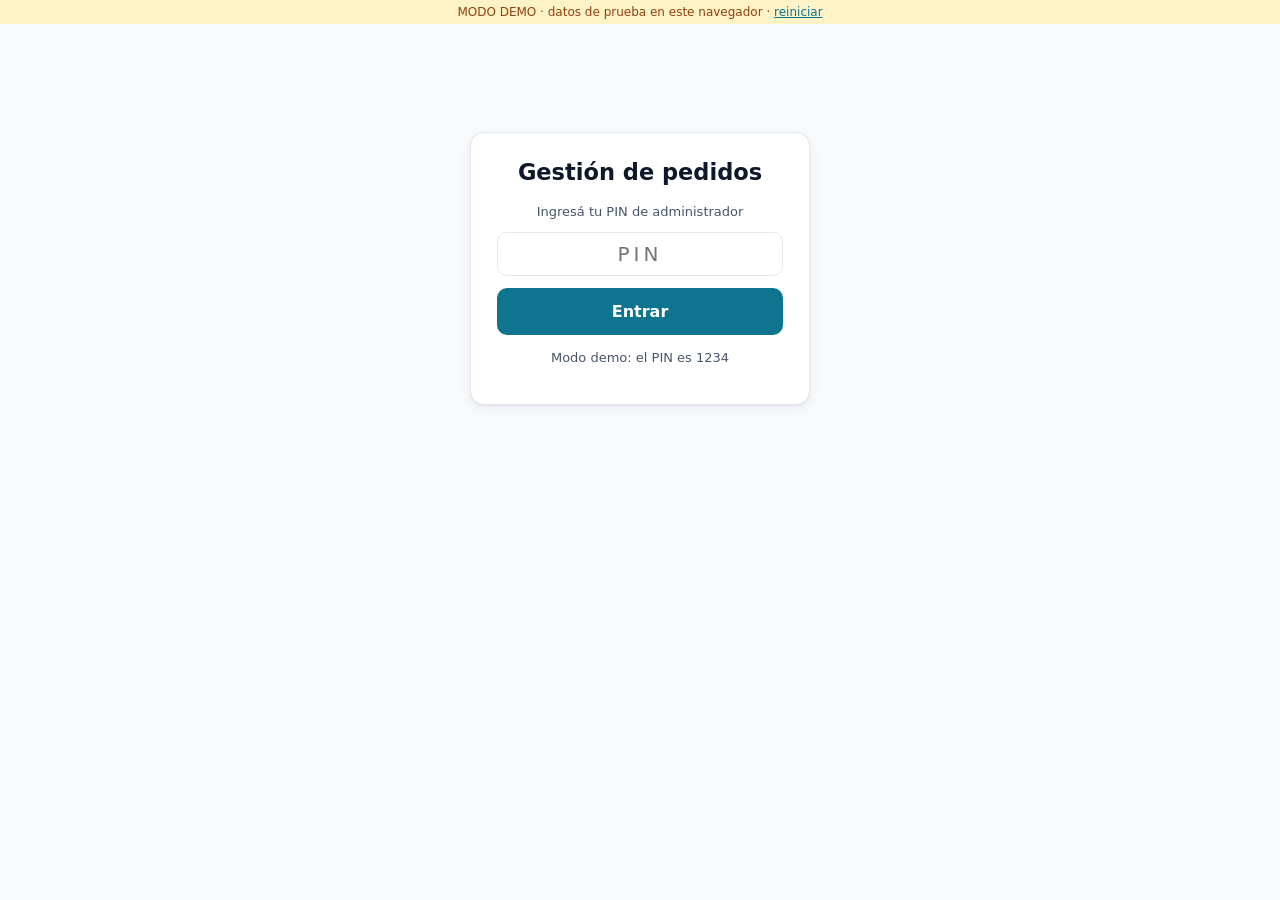
==== admin.html @ 89eaf0ff "App de pedidos para clientes y app de gestión (Sheets + Apps Script) Co-Authored-By: Claude Opus 5.5" ====
<!DOCTYPE html>
<html lang="es">
<head>
<meta charset="utf-8">
<meta name="viewport" content="width=device-width,initial-scale=1">
<meta name="theme-color" content="#155e75">
<title>Gestión · Pedidos limpieza</title>
<link rel="stylesheet" href="estilos.css">
<style>
  body{display:flex;min-height:100vh;flex-direction:column}
  .app{display:flex;flex:1;min-height:0}
  nav{width:220px;background:#0f172a;color:#cbd5e1;padding:16px 10px;flex-shrink:0;display:flex;flex-direction:column;gap:2px}
  nav .marca{color:#fff;font-weight:800;font-size:16px;padding:4px 10px 16px}
  nav button{background:none;border:0;color:inherit;text-align:left;padding:10px 12px;border-radius:9px;cursor:pointer;display:flex;justify-content:space-between;align-items:center;font-weight:500}
  nav button:hover{background:#1e293b}
  nav button.on{background:var(--pri);color:#fff}
  nav .badge{background:var(--acc);color:#111;border-radius:999px;font-size:11px;padding:1px 7px;font-weight:800}
  nav .pie{margin-top:auto;font-size:12px;padding:10px;color:#64748b}
  main{flex:1;padding:22px;overflow:auto;min-width:0}
  main h2{margin:0 0 14px;font-size:22px}
  .barra-sup{display:flex;gap:8px;flex-wrap:wrap;align-items:center;margin-bottom:14px}
  .barra-sup .esp{flex:1}
  .kpis{display:grid;grid-template-columns:repeat(auto-fit,minmax(150px,1fr));gap:10px;margin-bottom:16px}
  .kpi{padding:14px}.kpi b{display:block;font-size:24px}.kpi span{font-size:12px;color:var(--tx2)}
  .tabla{overflow:auto}
  .tabla td input,.tabla td select{padding:6px 8px;border-radius:8px;min-width:70px}
  .mini{width:40px;height:40px;border-radius:8px;object-fit:cover;background:#f1f5f9}
  .pedido{padding:14px;margin-bottom:10px}
  .pedido .cab{display:flex;gap:10px;align-items:center;flex-wrap:wrap}
  .pedido .cab .q{flex:1;min-width:160px}
  .pedido .det{margin-top:10px;display:none}
  .pedido.abierto .det{display:block}
  .filtros{display:flex;gap:6px;flex-wrap:wrap}
  .filtros button{border:1.5px solid var(--borde);background:#fff;border-radius:999px;padding:5px 11px;cursor:pointer;font-size:13px}
  .filtros button.on{background:var(--tx);color:#fff;border-color:var(--tx)}
  .stock-bajo td{background:#fff7ed}.stock-cero td{background:#fef2f2}
  .presu{display:grid;grid-template-columns:1fr 360px;gap:16px;align-items:start}
  .pgrid{display:grid;grid-template-columns:repeat(auto-fill,minmax(130px,1fr));gap:10px}
  .pp{padding:8px;text-align:center;cursor:pointer;user-select:none;position:relative}
  .pp img{width:100%;aspect-ratio:1;border-radius:10px}
  .pp b{display:block;font-size:13px;margin-top:4px}
  .pp .q{position:absolute;top:6px;right:6px;background:var(--pri);color:#fff;border-radius:999px;min-width:26px;height:26px;display:flex;align-items:center;justify-content:center;font-weight:800;font-size:13px}
  .pp.sel{outline:2.5px solid var(--pri)}
  .resumen{padding:16px;position:sticky;top:10px}
  .resumen .l{display:flex;gap:6px;align-items:center;padding:6px 0;border-bottom:1px solid var(--borde);font-size:14px}
  .resumen .l span{flex:1}
  .resumen .l input{width:58px;padding:4px 6px;text-align:center}
  .tot{display:flex;justify-content:space-between;font-weight:800;font-size:20px;margin:10px 0}
  .login{max-width:340px;margin:12vh auto;padding:26px;text-align:center}
  .menu-movil{display:none}
  .grid2{display:grid;grid-template-columns:1fr 1fr;gap:10px}
  @media(max-width:860px){
    nav{position:fixed;inset:0 auto 0 0;z-index:40;transform:translateX(-100%);transition:.2s}
    nav.abierto{transform:none;box-shadow:0 0 0 100vmax rgba(0,0,0,.4)}
    .menu-movil{display:flex;background:#0f172a;color:#fff;padding:10px 14px;align-items:center;gap:10px}
    .menu-movil button{background:none;border:0;color:#fff;font-size:22px}
    main{padding:14px}
    .presu{grid-template-columns:1fr}
  }
  /* impresión de presupuesto */
  #impresion{display:none}
  @media print{
    body>*:not(#impresion){display:none!important}
    #impresion{display:block;padding:10mm;font-size:12pt;color:#000}
    #impresion table th{background:#eee!important;-webkit-print-color-adjust:exact;print-color-adjust:exact}
  }
  #impresion .cabp{display:flex;justify-content:space-between;border-bottom:3px solid var(--pri);padding-bottom:8px;margin-bottom:14px}
  #impresion h1{margin:0;color:var(--pri);font-size:22pt}
</style>
</head>
<body>

<section id="vLogin" class="oculto">
  <div class="login card">
    <h2 style="margin-top:0">Gestión de pedidos</h2>
    <p class="muted">Ingresá tu PIN de administrador</p>
    <div class="campo"><input id="pin" type="password" inputmode="numeric" placeholder="PIN" style="text-align:center;font-size:20px;letter-spacing:4px"></div>
    <button class="btn grande" id="bLogin">Entrar</button>
    <p id="lErr" style="color:var(--mal)"></p>
    <p class="muted" id="pistaDemo"></p>
  </div>
</section>

<div id="vApp" class="oculto" style="display:flex;flex-direction:column;flex:1">
  <div class="menu-movil"><button id="bMenu">☰</button><b id="mTitulo">Gestión</b></div>
  <div class="app">
    <nav id="nav">
      <div class="marca" id="nEmpresa">Gestión</div>
      <button data-sec="pedidos" class="on">📥 Pedidos <span class="badge" id="nNuevos"></span></button>
      <button data-sec="stock">📦 Stock <span class="badge" id="nBajos"></span></button>
      <button data-sec="productos">🏷️ Productos y tarifas</button>
      <button data-sec="ofertas">🔥 Ofertas</button>
      <button data-sec="clientes">👥 Clientes</button>
      <button data-sec="presupuestos">🧾 Presupuestos</button>
      <button data-sec="ajustes">⚙️ Ajustes</button>
      <div class="pie"><a href="#" id="bRefrescar" style="color:#94a3b8">↻ Actualizar datos</a><br><a href="#" id="bSalir" style="color:#94a3b8">Salir</a></div>
    </nav>
    <main id="main"></main>
  </div>
</div>

<div id="vCarga" class="cargando"><div class="spin"></div>Cargando…</div>
<div id="modal"></div>
<div id="impresion"></div>

<script src="config.js"></script>
<script src="comun.js"></script>
<script>
const $ = id => document.getElementById(id);
const S = { pin: sessionStorage.getItem('pl_pin') || '', d: null, sec: 'pedidos', filtro: 'Activos', presu: { lineas: {}, cliente: '', tarifa: 'General', extra: 0, notas: '' } };
const M = () => S.d.config.Moneda || '$';
const din = n => U.dinero(n, M());
function ver(v){ ['vLogin','vApp','vCarga'].forEach(x=>$(x).classList.toggle('oculto',x!==v)); }

async function A(accion, datos){ return api(accion, Object.assign({pin:S.pin}, datos||{})); }

async function cargar(silencioso){
  if(!silencioso) ver('vCarga');
  try{
    S.d = await A('todo');
    sessionStorage.setItem('pl_pin', S.pin);
    $('nEmpresa').textContent = S.d.config.Empresa || 'Gestión';
    ver('vApp'); badges(); pintar();
  }catch(e){
    if(/PIN/.test(e.message)){ sessionStorage.removeItem('pl_pin'); ver('vLogin'); $('lErr').textContent=e.message; }
    else { U.toast(e.message,'error'); if(!S.d) { ver('vLogin'); $('lErr').textContent=e.message; } }
  }
}
function badges(){
  const n = S.d.pedidos.filter(p=>p.Estado==='Nuevo').length;
  const b = S.d.productos.filter(p=>U.si(p.Activo) && Number(p.Stock)<=Number(p['Stock mínimo'])).length;
  $('nNuevos').textContent = n||''; $('nNuevos').classList.toggle('oculto',!n);
  $('nBajos').textContent = b||''; $('nBajos').classList.toggle('oculto',!b);
}
async function hacer(accion, datos, msg){
  try{ const r = await A(accion, datos); if(msg) U.toast(msg); await cargar(true); return r; }
  catch(e){ U.toast(e.message,'error'); throw e; }
}
function prod(id){ return S.d.productos.find(p=>p.ID===id) || {}; }
function cerrarModal(){ $('modal').innerHTML=''; }
function modal(html){ $('modal').innerHTML = `<div class="modal-fondo" id="mf"><div class="modal">${html}</div></div>`; $('mf').onclick=e=>{ if(e.target.id==='mf') cerrarModal(); }; }

function pintar(){
  document.querySelectorAll('nav [data-sec]').forEach(b=>b.classList.toggle('on',b.dataset.sec===S.sec));
  $('mTitulo').textContent = document.querySelector(`nav [data-sec=${S.sec}]`).textContent.replace(/\d+$/,'').trim();
  ({pedidos:vPedidos, stock:vStock, productos:vProductos, ofertas:vOfertas, clientes:vClientes, presupuestos:vPresupuestos, ajustes:vAjustes})[S.sec]();
}

/* ====================== PEDIDOS ====================== */
function vPedidos(){
  const ps = S.d.pedidos; const hoy = new Date().toISOString().slice(0,10);
  const activos = ps.filter(p=>!['Entregado','Cancelado'].includes(p.Estado));
  const mes = new Date().toISOString().slice(0,7);
  const ventasMes = ps.filter(p=>String(p.Fecha).slice(0,7)===mes && p.Estado!=='Cancelado').reduce((s,p)=>s+Number(p.Total),0);
  const filtros = ['Activos', ...S.d.estados, 'Todos'];
  const lista = ps.filter(p => S.filtro==='Todos' || (S.filtro==='Activos' ? !['Entregado','Cancelado'].includes(p.Estado) : p.Estado===S.filtro));
  $('main').innerHTML = `<h2>Pedidos</h2>
  <div class="kpis">
    <div class="kpi card"><b>${ps.filter(p=>p.Estado==='Nuevo').length}</b><span>Nuevos sin confirmar</span></div>
    <div class="kpi card"><b>${activos.length}</b><span>En curso</span></div>
    <div class="kpi card"><b>${ps.filter(p=>String(p.Fecha).slice(0,10)===hoy).length}</b><span>Recibidos hoy</span></div>
    <div class="kpi card"><b>${din(ventasMes)}</b><span>Vendido este mes</span></div>
  </div>
  <div class="barra-sup"><div class="filtros">${filtros.map(f=>`<button class="${f===S.filtro?'on':''}" data-filtro="${f}">${f}</button>`).join('')}</div></div>
  ${lista.length ? lista.map(pedidoHTML).join('') : '<div class="card cargando">No hay pedidos en esta vista.</div>'}`;
}
function pedidoHTML(p){
  const cli = S.d.clientes.find(c=>c.ID===p['Cliente ID'])||{};
  const txt = `Hola ${cli.Contacto||p.Cliente}! Tu pedido ${p.ID} está *${p.Estado}*.\n` + p.Detalle.map(l=>`• ${l.cantidad} × ${l.nombre}`).join('\n') + `\nTotal: ${din(p.Total)}`;
  return `<div class="pedido card" id="p_${p.ID}">
    <div class="cab">
      <div class="q" style="cursor:pointer" data-abrir="${p.ID}"><b>${U.esc(p.ID)}</b> · ${U.esc(p.Cliente)}<div class="muted">${U.fecha(p.Fecha,true)} · ${p.Detalle.length} productos</div></div>
      <b style="font-size:17px">${din(p.Total)}</b>
      <select data-estado="${p.ID}" style="width:auto">${S.d.estados.map(e=>`<option ${e===p.Estado?'selected':''}>${e}</option>`).join('')}</select>
      <span class="chip ${p.Estado}">${p.Estado}</span>
    </div>
    <div class="det">
      <div class="tabla"><table><tr><th>Producto</th><th class="num">Cant.</th><th class="num">Precio</th><th class="num">Subtotal</th><th>Stock</th></tr>
      ${p.Detalle.map(l=>{ const s=Number(prod(l.id).Stock); return `<tr><td>${U.esc(l.nombre)} ${l.oferta?'<span class="chip oferta">oferta</span>':''}</td><td class="num">${l.cantidad}</td><td class="num">${din(l.precio)}</td><td class="num">${din(l.subtotal)}</td><td>${p['Stock descontado']==='SI'?'<span class="muted">descontado</span>':(s<l.cantidad?`<span class="chip sin">hay ${s}</span>`:`<span class="muted">hay ${s}</span>`)}</td></tr>`; }).join('')}
      <tr><td colspan="3"><b>Total</b></td><td class="num"><b>${din(p.Total)}</b></td><td></td></tr></table></div>
      ${p['Notas cliente']?`<p><b>Notas del cliente:</b> ${U.esc(p['Notas cliente'])}</p>`:''}
      <div class="campo" style="margin-top:10px"><label>Notas internas</label><input data-notas="${p.ID}" value="${U.esc(p['Notas internas']||'')}" placeholder="Solo las ves vos"></div>
      <div class="fila" style="justify-content:flex-start;gap:8px">
        ${p.Estado==='Nuevo'?`<button class="btn peq" style="flex:0 0 auto" data-confirmar="${p.ID}">✓ Confirmar (descuenta stock)</button>`:''}
        ${cli['Teléfono']?`<a class="btn wa peq" style="flex:0 0 auto" target="_blank" href="${U.wa(cli['Teléfono'],txt)}">WhatsApp al cliente</a>`:''}
        <button class="btn gris peq" style="flex:0 0 auto" data-imprimir-ped="${p.ID}">Imprimir remito</button>
      </div>
    </div></div>`;
}

/* ====================== STOCK ====================== */
function vStock(){
  const ps = S.d.productos;
  const valor = ps.reduce((s,p)=>s+Number(p.Stock)*Number(p.Precio),0);
  $('main').innerHTML = `<h2>Stock</h2>
  <div class="kpis">
    <div class="kpi card"><b>${ps.filter(p=>Number(p.Stock)<=0).length}</b><span>Sin stock</span></div>
    <div class="kpi card"><b>${ps.filter(p=>Number(p.Stock)>0&&Number(p.Stock)<=Number(p['Stock mínimo'])).length}</b><span>Por debajo del mínimo</span></div>
    <div class="kpi card"><b>${din(valor)}</b><span>Valor del stock (a precio lista)</span></div>
    <div class="kpi card"><b>${S.d.pedidos.filter(p=>p.Estado==='Nuevo').reduce((s,p)=>s+p.Detalle.length,0)}</b><span>Líneas en pedidos sin confirmar</span></div>
  </div>
  <div class="card tabla"><table><tr><th></th><th>Producto</th><th class="num">Stock</th><th class="num">Mínimo</th><th class="num">Reservado*</th><th></th></tr>
  ${ps.map(p=>{ const s=Number(p.Stock), mn=Number(p['Stock mínimo']);
    const res = S.d.pedidos.filter(x=>x.Estado==='Nuevo').reduce((a,x)=>a+x.Detalle.filter(l=>l.id===p.ID).reduce((b,l)=>b+l.cantidad,0),0);
    return `<tr class="${s<=0?'stock-cero':s<=mn?'stock-bajo':''}"><td><img class="mini" src="${U.esc(U.img(p.Imagen))}"></td><td><b>${U.esc(p.Producto)}</b><div class="muted">${U.esc(p.Unidad)}</div></td>
    <td class="num"><b style="font-size:17px">${s}</b></td><td class="num">${mn}</td><td class="num">${res||''}</td>
    <td style="white-space:nowrap"><button class="btn peq" data-mov="${p.ID}" data-tipo="Entrada">+ Entrada</button> <button class="btn gris peq" data-mov="${p.ID}" data-tipo="Salida">− Salida</button> <button class="btn sec peq" data-mov="${p.ID}" data-tipo="Recuento">Recuento</button></td></tr>`; }).join('')}
  </table></div>
  <p class="muted">* Reservado = unidades en pedidos “Nuevo” todavía no confirmados. El stock se descuenta al pasar un pedido a Confirmado y se devuelve si lo cancelás.</p>
  <h3>Últimos movimientos</h3>
  <div class="card tabla"><table><tr><th>Fecha</th><th>Producto</th><th>Tipo</th><th class="num">Cant.</th><th class="num">Queda</th><th>Motivo</th></tr>
  ${S.d.movimientos.slice(0,60).map(m=>`<tr><td>${U.fecha(m.Fecha,true)}</td><td>${U.esc(m.Producto)}</td><td>${U.esc(m.Tipo)}</td><td class="num" style="color:${m.Cantidad<0?'var(--mal)':'var(--ok)'}">${m.Cantidad>0?'+':''}${m.Cantidad}</td><td class="num">${m['Stock resultante']}</td><td class="muted">${U.esc(m.Motivo)}</td></tr>`).join('') || '<tr><td colspan="6" class="muted">Sin movimientos todavía</td></tr>'}
  </table></div>`;
}
function modalMov(id, tipo){
  const p = prod(id);
  modal(`<h3>${tipo} · ${U.esc(p.Producto)}</h3><p class="muted">Stock actual: <b>${p.Stock}</b></p>
  <div class="campo"><label>${tipo==='Recuento'?'Cantidad contada (queda así)':'Cantidad'}</label><input id="mCant" type="number" min="0" inputmode="numeric" autofocus></div>
  <div class="campo"><label>Motivo</label><input id="mMot" placeholder="${tipo==='Entrada'?'Compra a proveedor, remito nº…':tipo==='Salida'?'Rotura, uso interno…':'Inventario'}"></div>
  <div class="fila"><button class="btn gris" onclick="cerrarModal()">Cancelar</button><button class="btn" id="mOk">Guardar</button></div>`);
  $('mCant').focus();
  $('mOk').onclick = async()=>{ let c=Number($('mCant').value); if(isNaN(c)||$('mCant').value==='') return U.toast('Poné una cantidad','error');
    if(tipo==='Salida') c=-Math.abs(c); $('mOk').disabled=true;
    try{ await hacer('ajustarStock',{id, cantidad:c, tipo, motivo:$('mMot').value},'Stock actualizado'); cerrarModal(); }catch(e){ $('mOk').disabled=false; } };
}

/* ====================== PRODUCTOS Y TARIFAS ====================== */
function vProductos(){
  const ts = S.d.tarifas;
  $('main').innerHTML = `<h2>Productos y tarifas</h2>
  <div class="barra-sup"><span class="muted">Tocá un producto para editarlo (nombre, precio, foto…).</span><span class="esp"></span><button class="btn" data-editprod="">+ Nuevo producto</button></div>
  <div class="card tabla"><table><tr><th></th><th>Producto</th><th>Categoría</th><th class="num">Precio lista</th>${ts.map(t=>`<th class="num">${U.esc(t.Tarifa)}<br><span style="text-transform:none">−${t['Descuento %']}%</span></th>`).join('')}<th>Activo</th></tr>
  ${S.d.productos.map(p=>`<tr style="cursor:pointer" data-editprod="${p.ID}"><td><img class="mini" src="${U.esc(U.img(p.Imagen))}"></td><td><b>${U.esc(p.Producto)}</b><div class="muted">${U.esc(p.ID)} · ${U.esc(p.Unidad)}</div></td><td>${U.esc(p['Categoría'])}</td>
  <td class="num"><b>${din(p.Precio)}</b></td>${ts.map(t=>`<td class="num">${din(U.r2(p.Precio*(1-t['Descuento %']/100)))}</td>`).join('')}<td>${U.si(p.Activo)?'✅':'—'}</td></tr>`).join('')}
  </table></div>
  <div class="barra-sup" style="margin-top:22px"><h3 style="margin:0">Tarifas</h3><span class="esp"></span><button class="btn sec peq" data-subir>% Subir/bajar precios</button><button class="btn peq" data-edittarifa="">+ Nueva tarifa</button></div>
  <p class="muted" style="margin-top:-6px">Cada cliente tiene una tarifa. La tarifa aplica un % de descuento sobre el precio de lista.</p>
  <div class="card tabla"><table><tr><th>Tarifa</th><th class="num">Descuento</th><th>Notas</th><th class="num">Clientes</th><th></th></tr>
  ${ts.map(t=>`<tr><td><b>${U.esc(t.Tarifa)}</b></td><td class="num">${t['Descuento %']}%</td><td class="muted">${U.esc(t.Notas||'')}</td><td class="num">${S.d.clientes.filter(c=>c.Tarifa===t.Tarifa).length}</td><td style="text-align:right"><button class="btn gris peq" data-edittarifa="${U.esc(t.Tarifa)}">Editar</button></td></tr>`).join('')}
  </table></div>`;
}
function modalProd(id){
  const p = id ? prod(id) : { Activo:'SI', Stock:0, 'Stock mínimo':0, Imagen:'' };
  const cats = [...new Set(S.d.productos.map(x=>x['Categoría']).filter(Boolean))];
  modal(`<h3>${id?'Editar':'Nuevo'} producto</h3>
  <div class="fila" style="align-items:flex-start"><img id="fImgPrev" src="${U.esc(U.img(p.Imagen))}" style="flex:0 0 90px;width:90px;height:90px;border-radius:12px">
  <div><div class="campo"><label>Nombre</label><input id="fNom" value="${U.esc(p.Producto||'')}"></div>
  <div class="campo"><label>Unidad / presentación</label><input id="fUni" value="${U.esc(p.Unidad||'')}" placeholder="Bidón 5 L, Unidad, Pack x10…"></div></div></div>
  <div class="campo"><label>Descripción</label><input id="fDesc" value="${U.esc(p['Descripción']||'')}"></div>
  <div class="grid2"><div class="campo"><label>Categoría</label><input id="fCat" list="lcats" value="${U.esc(p['Categoría']||'')}"><datalist id="lcats">${cats.map(c=>`<option>${U.esc(c)}</option>`).join('')}</datalist></div>
  <div class="campo"><label>Precio de lista</label><input id="fPre" type="number" step="0.01" value="${p.Precio??''}"></div>
  ${id?'':`<div class="campo"><label>Stock inicial</label><input id="fSto" type="number" value="0"></div>`}
  <div class="campo"><label>Stock mínimo (alerta)</label><input id="fMin" type="number" value="${p['Stock mínimo']??0}"></div></div>
  <div class="campo"><label>Imagen (ruta img/… o enlace a una foto)</label><input id="fImg" value="${U.esc(p.Imagen||'')}" placeholder="https://…/foto.jpg"></div>
  <div class="campo"><label><input type="checkbox" id="fAct" style="width:auto" ${U.si(p.Activo)?'checked':''}> Visible para los clientes</label></div>
  <div class="fila"><button class="btn gris" onclick="cerrarModal()">Cancelar</button><button class="btn" id="fOk">Guardar</button></div>`);
  $('fImg').oninput = e => $('fImgPrev').src = U.img(e.target.value);
  $('fOk').onclick = async()=>{
    if(!$('fNom').value.trim()) return U.toast('Falta el nombre','error');
    const item = { Producto:$('fNom').value.trim(), Unidad:$('fUni').value, 'Descripción':$('fDesc').value, 'Categoría':$('fCat').value, Precio:Number($('fPre').value)||0,
      'Stock mínimo':Number($('fMin').value)||0, Imagen:$('fImg').value.trim(), Activo:$('fAct').checked?'SI':'NO' };
    if(id) item.ID=id; else item.Stock=Number($('fSto').value)||0;
    $('fOk').disabled=true; try{ await hacer('guardarProducto',{item},'Producto guardado'); cerrarModal(); }catch(e){ $('fOk').disabled=false; }
  };
}
function modalTarifa(nombre){
  const t = nombre ? S.d.tarifas.find(x=>x.Tarifa===nombre) : {};
  modal(`<h3>${nombre?'Editar':'Nueva'} tarifa</h3>
  <div class="campo"><label>Nombre</label><input id="tNom" value="${U.esc(t.Tarifa||'')}" ${nombre?'disabled':''}></div>
  <div class="campo"><label>Descuento sobre precio de lista (%)</label><input id="tDes" type="number" step="0.5" value="${t['Descuento %']??0}"></div>
  <div class="campo"><label>Notas</label><input id="tNot" value="${U.esc(t.Notas||'')}"></div>
  <div class="fila">${nombre?'<button class="btn rojo" id="tDel">Borrar</button>':''}<button class="btn gris" onclick="cerrarModal()">Cancelar</button><button class="btn" id="tOk">Guardar</button></div>`);
  $('tOk').onclick = async()=>{ const n=$('tNom').value.trim(); if(!n) return U.toast('Falta el nombre','error');
    await hacer('guardarTarifa',{item:{Tarifa:n,'Descuento %':Number($('tDes').value)||0,Notas:$('tNot').value}},'Tarifa guardada'); cerrarModal(); };
  if(nombre) $('tDel').onclick = async()=>{ if(S.d.clientes.some(c=>c.Tarifa===nombre)) return U.toast('Hay clientes con esta tarifa; cambialos primero','error');
    if(confirm('¿Borrar la tarifa '+nombre+'?')){ await hacer('borrarTarifa',{id:nombre},'Tarifa borrada'); cerrarModal(); } };
}
function modalSubir(){
  modal(`<h3>Actualizar precios de lista</h3><p class="muted">Aplica un % a todos los productos (o a una categoría). Usá negativo para bajar.</p>
  <div class="grid2"><div class="campo"><label>Porcentaje</label><input id="sPct" type="number" step="0.5" placeholder="Ej: 8"></div>
  <div class="campo"><label>Categoría</label><select id="sCat"><option value="">Todas</option>${[...new Set(S.d.productos.map(p=>p['Categoría']))].map(c=>`<option>${U.esc(c)}</option>`).join('')}</select></div></div>
  <div class="campo"><label>Redondear a</label><select id="sRed"><option value="1">1</option><option value="10" selected>10</option><option value="50">50</option><option value="100">100</option><option value="0.01">sin redondeo</option></select></div>
  <div class="fila"><button class="btn gris" onclick="cerrarModal()">Cancelar</button><button class="btn" id="sOk">Aplicar</button></div>`);
  $('sOk').onclick = async()=>{ const pct=Number($('sPct').value); if(!pct) return U.toast('Poné un porcentaje','error');
    const cat=$('sCat').value, red=Number($('sRed').value); const lista=S.d.productos.filter(p=>!cat||p['Categoría']===cat);
    if(!confirm(`¿Cambiar ${pct>0?'+':''}${pct}% el precio de ${lista.length} productos?`)) return;
    $('sOk').disabled=true; $('sOk').textContent='Actualizando…';
    try{ for(const p of lista){ await A('guardarProducto',{item:{ID:p.ID, Precio:Math.round(p.Precio*(1+pct/100)/red)*red}}); }
      U.toast('Precios actualizados'); cerrarModal(); await cargar(true); }catch(e){ U.toast(e.message,'error'); }
  };
}

/* ====================== OFERTAS ====================== */
function vOfertas(){
  const hoy = new Date().toISOString().slice(0,10);
  const estado = o => !U.si(o.Activa) ? ['Pausada','Cancelado'] : (o.Hasta && String(o.Hasta).slice(0,10)<hoy) ? ['Vencida','Cancelado'] : (o.Desde && String(o.Desde).slice(0,10)>hoy) ? ['Programada','Preparado'] : ['Vigente','Entregado'];
  $('main').innerHTML = `<h2>Ofertas</h2>
  <div class="barra-sup"><span class="muted">Las ofertas vigentes se ven destacadas en la app de clientes. Si un cliente tiene una tarifa mejor, se le aplica el mejor precio.</span><span class="esp"></span><button class="btn" data-editof="">+ Nueva oferta</button></div>
  <div class="card tabla"><table><tr><th></th><th>Oferta</th><th>Producto</th><th>Descuento</th><th class="num">Desde cant.</th><th>Vigencia</th><th>Estado</th><th></th></tr>
  ${S.d.ofertas.map(o=>{ const p=prod(o['Producto ID']); const e=estado(o); return `<tr><td><img class="mini" src="${U.esc(U.img(p.Imagen))}"></td><td><b>${U.esc(o['Título'])}</b></td><td>${U.esc(p.Producto||o['Producto ID'])}</td>
  <td>${String(o.Tipo).toUpperCase().startsWith('PRECIO')?'Precio '+din(o.Valor):o.Valor+'%'}</td><td class="num">${o['Cantidad mínima']||1}</td>
  <td class="muted">${o.Desde?U.fecha(o.Desde):'—'} → ${o.Hasta?U.fecha(o.Hasta):'sin fin'}</td><td><span class="chip ${e[1]}">${e[0]}</span></td>
  <td style="white-space:nowrap;text-align:right"><button class="btn gris peq" data-editof="${o.ID}">Editar</button></td></tr>`; }).join('') || '<tr><td colspan="8" class="muted">No hay ofertas cargadas</td></tr>'}
  </table></div>`;
}
function modalOferta(id){
  const hoy = new Date().toISOString().slice(0,10);
  const o = id ? S.d.ofertas.find(x=>x.ID===id) : { Tipo:'PORCENTAJE', 'Cantidad mínima':1, Desde:hoy, Activa:'SI' };
  modal(`<h3>${id?'Editar':'Nueva'} oferta</h3>
  <div class="campo"><label>Producto</label><select id="oPro">${S.d.productos.map(p=>`<option value="${p.ID}" ${p.ID===o['Producto ID']?'selected':''}>${U.esc(p.Producto)} (${din(p.Precio)})</option>`).join('')}</select></div>
  <div class="campo"><label>Título que ve el cliente</label><input id="oTit" value="${U.esc(o['Título']||'')}" placeholder="Ej: Detergente 20% off por cantidad"></div>
  <div class="grid2"><div class="campo"><label>Tipo</label><select id="oTip"><option value="PORCENTAJE" ${!String(o.Tipo).toUpperCase().startsWith('PRECIO')?'selected':''}>% de descuento</option><option value="PRECIO" ${String(o.Tipo).toUpperCase().startsWith('PRECIO')?'selected':''}>Precio fijo</option></select></div>
  <div class="campo"><label>Valor</label><input id="oVal" type="number" step="0.01" value="${o.Valor??''}"></div>
  <div class="campo"><label>A partir de (unidades)</label><input id="oMin" type="number" min="1" value="${o['Cantidad mínima']||1}"></div><div></div>
  <div class="campo"><label>Desde</label><input id="oDes" type="date" value="${String(o.Desde||'').slice(0,10)}"></div>
  <div class="campo"><label>Hasta</label><input id="oHas" type="date" value="${String(o.Hasta||'').slice(0,10)}"></div></div>
  <div class="campo"><label><input type="checkbox" id="oAct" style="width:auto" ${U.si(o.Activa)?'checked':''}> Activa</label></div>
  <div class="fila">${id?'<button class="btn rojo" id="oDel">Borrar</button>':''}<button class="btn gris" onclick="cerrarModal()">Cancelar</button><button class="btn" id="oOk">Guardar</button></div>`);
  $('oOk').onclick = async()=>{ if(!$('oVal').value) return U.toast('Falta el valor','error');
    const p = prod($('oPro').value);
    const item = { 'Producto ID':$('oPro').value, 'Título':$('oTit').value || (p.Producto+' en oferta'), Tipo:$('oTip').value, Valor:Number($('oVal').value),
      'Cantidad mínima':Number($('oMin').value)||1, Desde:$('oDes').value, Hasta:$('oHas').value, Activa:$('oAct').checked?'SI':'NO' };
    if(id) item.ID=id; await hacer('guardarOferta',{item},'Oferta guardada'); cerrarModal(); };
  if(id) $('oDel').onclick = async()=>{ if(confirm('¿Borrar esta oferta?')){ await hacer('borrarOferta',{id},'Oferta borrada'); cerrarModal(); } };
}

/* ====================== CLIENTES ====================== */
function urlCliente(c){ return location.href.replace(/admin\.html.*$/,'').replace(/[?#].*$/,'') + 'index.html?c=' + encodeURIComponent(c['Código acceso']); }
function vClientes(){
  $('main').innerHTML = `<h2>Clientes</h2>
  <div class="barra-sup"><span class="muted">Cada cliente entra a la app con su enlace personal (lleva su código). Mandáselo por WhatsApp.</span><span class="esp"></span><button class="btn" data-editcli="">+ Nuevo cliente</button></div>
  <div class="card tabla"><table><tr><th>Cliente</th><th>Teléfono</th><th>Tarifa</th><th>Código</th><th class="num">Pedidos</th><th class="num">Comprado</th><th></th></tr>
  ${S.d.clientes.map(c=>{ const ps=S.d.pedidos.filter(p=>p['Cliente ID']===c.ID&&p.Estado!=='Cancelado');
    const txt=`Hola ${c.Contacto||c.Nombre}! Desde ahora podés hacer tus pedidos acá: ${urlCliente(c)}`;
    return `<tr style="${U.si(c.Activo)?'':'opacity:.5'}"><td><b>${U.esc(c.Nombre)}</b><div class="muted">${U.esc(c.Contacto||'')} ${c['Dirección']?'· '+U.esc(c['Dirección']):''}</div></td><td>${U.esc(c['Teléfono']||'')}</td>
    <td><span class="chip">${U.esc(c.Tarifa)}</span></td><td><code>${U.esc(c['Código acceso'])}</code></td><td class="num">${ps.length}</td><td class="num">${din(ps.reduce((s,p)=>s+Number(p.Total),0))}</td>
    <td style="white-space:nowrap;text-align:right"><button class="btn sec peq" data-copiar="${U.esc(urlCliente(c))}">Copiar enlace</button>
    ${c['Teléfono']?`<a class="btn wa peq" target="_blank" href="${U.wa(c['Teléfono'],txt)}">Enviar</a>`:''}
    <button class="btn gris peq" data-editcli="${c.ID}">Editar</button></td></tr>`; }).join('')}
  </table></div>`;
}
function modalCliente(id){
  const c = id ? S.d.clientes.find(x=>x.ID===id) : { Tarifa:'General', Activo:'SI' };
  modal(`<h3>${id?'Editar':'Nuevo'} cliente</h3>
  <div class="campo"><label>Nombre / comercio</label><input id="cNom" value="${U.esc(c.Nombre||'')}"></div>
  <div class="grid2"><div class="campo"><label>Persona de contacto</label><input id="cCon" value="${U.esc(c.Contacto||'')}"></div>
  <div class="campo"><label>Teléfono (WhatsApp, con código país)</label><input id="cTel" value="${U.esc(c['Teléfono']||'')}" placeholder="549381…"></div>
  <div class="campo"><label>Email</label><input id="cEm" value="${U.esc(c.Email||'')}"></div>
  <div class="campo"><label>Tarifa</label><select id="cTar">${S.d.tarifas.map(t=>`<option ${t.Tarifa===c.Tarifa?'selected':''}>${U.esc(t.Tarifa)}</option>`).join('')}</select></div></div>
  <div class="campo"><label>Dirección de entrega</label><input id="cDir" value="${U.esc(c['Dirección']||'')}"></div>
  <div class="campo"><label>Código de acceso (vacío = se genera solo)</label><input id="cCod" value="${U.esc(c['Código acceso']||'')}" style="text-transform:uppercase"></div>
  <div class="campo"><label><input type="checkbox" id="cAct" style="width:auto" ${U.si(c.Activo)?'checked':''}> Puede hacer pedidos</label></div>
  <div class="fila"><button class="btn gris" onclick="cerrarModal()">Cancelar</button><button class="btn" id="cOk">Guardar</button></div>`);
  $('cOk').onclick = async()=>{ if(!$('cNom').value.trim()) return U.toast('Falta el nombre','error');
    const item={Nombre:$('cNom').value.trim(),Contacto:$('cCon').value,'Teléfono':$('cTel').value.replace(/\s/g,''),Email:$('cEm').value,Tarifa:$('cTar').value,'Dirección':$('cDir').value,'Código acceso':$('cCod').value.trim().toUpperCase(),Activo:$('cAct').checked?'SI':'NO'};
    if(id) item.ID=id; $('cOk').disabled=true; try{ await hacer('guardarCliente',{item},'Cliente guardado'); cerrarModal(); }catch(e){ $('cOk').disabled=false; } };
}

/* ====================== PRESUPUESTOS ====================== */
function precioPresu(p, cant){
  const t = S.d.tarifas.find(x=>x.Tarifa===S.presu.tarifa); const d = t?Number(t['Descuento %']):0;
  const hoy = new Date().toISOString().slice(0,10); let mejor=U.r2(p.Precio*(1-d/100)), of=null;
  S.d.ofertas.filter(o=>o['Producto ID']===p.ID && U.si(o.Activa) && (!o.Desde||String(o.Desde).slice(0,10)<=hoy) && (!o.Hasta||String(o.Hasta).slice(0,10)>=hoy)).forEach(o=>{
    if(cant < (Number(o['Cantidad mínima'])||1)) return;
    const v = String(o.Tipo).toUpperCase().startsWith('PRECIO') ? Number(o.Valor) : U.r2(p.Precio*(1-o.Valor/100)); if(v<mejor){mejor=v;of=o['Título'];} });
  return {precio:mejor, oferta:of};
}
function vPresupuestos(){
  const P=S.presu;
  $('main').innerHTML = `<h2>Presupuesto rápido</h2>
  <div class="presu">
    <div>
      <p class="muted" style="margin-top:0">Tocá un producto para sumar 1 (clic derecho o mantener para restar).</p>
      <div class="pgrid">${S.d.productos.filter(p=>U.si(p.Activo)).map(p=>{ const q=P.lineas[p.ID]||0;
        return `<div class="pp card ${q?'sel':''}" data-pp="${p.ID}">${q?`<span class="q">${q}</span>`:''}<img src="${U.esc(U.img(p.Imagen))}"><b>${U.esc(p.Producto)}</b><span class="muted">${din(precioPresu(p,Math.max(q,1)).precio)}</span></div>`; }).join('')}</div>
    </div>
    <div class="resumen card">
      <div class="campo"><label>Cliente</label><input id="prCli" list="lcli" value="${U.esc(P.cliente)}" placeholder="Elegí o escribí un nombre"><datalist id="lcli">${S.d.clientes.map(c=>`<option>${U.esc(c.Nombre)}</option>`).join('')}</datalist></div>
      <div class="grid2"><div class="campo"><label>Tarifa</label><select id="prTar">${S.d.tarifas.map(t=>`<option ${t.Tarifa===P.tarifa?'selected':''}>${U.esc(t.Tarifa)}</option>`).join('')}</select></div>
      <div class="campo"><label>Desc. extra %</label><input id="prExt" type="number" step="0.5" value="${P.extra||''}"></div></div>
      <div id="prLineas"></div>
      <div class="campo" style="margin-top:10px"><label>Notas</label><input id="prNot" value="${U.esc(P.notas)}" placeholder="Forma de pago, plazo de entrega…"></div>
      <div class="fila" style="flex-wrap:wrap"><button class="btn gris" id="prLimpiar">Limpiar</button><button class="btn" id="prGuardar">Guardar e imprimir</button></div>
    </div>
  </div>
  <h3 style="margin-top:26px">Presupuestos guardados</h3>
  <div class="card tabla"><table><tr><th>Nº</th><th>Fecha</th><th>Cliente</th><th class="num">Total</th><th>Válido hasta</th><th>Estado</th><th></th></tr>
  ${S.d.presupuestos.map(p=>`<tr><td><b>${U.esc(p.ID)}</b></td><td>${U.fecha(p.Fecha)}</td><td>${U.esc(p.Cliente)}</td><td class="num">${din(p.Total)}</td><td>${U.fecha(p['Válido hasta'])}</td><td><span class="chip ${p.Estado==='Aceptado'?'Entregado':'Enviado'}">${U.esc(p.Estado)}</span></td>
  <td style="white-space:nowrap;text-align:right"><button class="btn gris peq" data-reimp="${p.ID}">Imprimir</button> ${p.Estado!=='Aceptado'?`<button class="btn sec peq" data-apedido="${p.ID}">Pasar a pedido</button>`:''}</td></tr>`).join('') || '<tr><td colspan="7" class="muted">Todavía no hay presupuestos</td></tr>'}
  </table></div>`;
  pintarResumen();
  $('prCli').oninput = e => { P.cliente=e.target.value; const c=S.d.clientes.find(x=>x.Nombre===P.cliente); if(c){ P.tarifa=c.Tarifa; $('prTar').value=c.Tarifa; vPresupuestosRefrescar(); } };
  $('prTar').onchange = e => { P.tarifa=e.target.value; vPresupuestosRefrescar(); };
  $('prExt').oninput = e => { P.extra=Number(e.target.value)||0; pintarResumen(); };
  $('prNot').oninput = e => P.notas=e.target.value;
  $('prLimpiar').onclick = () => { S.presu={lineas:{},cliente:'',tarifa:'General',extra:0,notas:''}; vPresupuestos(); };
  $('prGuardar').onclick = guardarPresu;
}
function vPresupuestosRefrescar(){ const f=document.activeElement&&document.activeElement.id; vPresupuestos(); if(f&&$(f)){ $(f).focus(); } }
function calcPresu(){
  let sub=0; const ls=[];
  S.d.productos.forEach(p=>{ const q=S.presu.lineas[p.ID]; if(q>0){ const u=precioPresu(p,q); const s=U.r2(u.precio*q); sub+=s; ls.push({p,q,u,s}); } });
  sub=U.r2(sub); const tot=U.r2(sub*(1-(S.presu.extra||0)/100)); return {ls,sub,tot};
}
function pintarResumen(){
  const {ls,sub,tot}=calcPresu();
  $('prLineas').innerHTML = ls.length ? ls.map(({p,q,u,s})=>`<div class="l"><span>${U.esc(p.Producto)}${u.oferta?' 🔥':''}<br><small class="muted">${din(u.precio)} c/u</small></span><input type="number" min="0" data-prq="${p.ID}" value="${q}"><b style="min-width:80px;text-align:right">${din(s)}</b></div>`).join('')
    + (S.presu.extra?`<div class="l"><span>Subtotal</span><b>${din(sub)}</b></div><div class="l"><span>Descuento extra ${S.presu.extra}%</span><b>−${din(U.r2(sub-tot))}</b></div>`:'')
    + `<div class="tot"><span>Total</span><span>${din(tot)}</span></div>` : '<p class="muted">Todavía no agregaste productos.</p>';
}
async function guardarPresu(){
  const P=S.presu; const lineas=Object.entries(P.lineas).filter(([,q])=>q>0).map(([id,cantidad])=>({id,cantidad}));
  if(!lineas.length) return U.toast('Agregá productos','error');
  if(!P.cliente.trim()) return U.toast('Poné el nombre del cliente','error');
  $('prGuardar').disabled=true;
  try{
    const r = await A('guardarPresupuesto',{cliente:P.cliente.trim(), tarifa:P.tarifa, descuentoExtra:P.extra, notas:P.notas, lineas});
    imprimirDoc('PRESUPUESTO', r.id, r.fecha, P.cliente, r.lineas, r.subtotal, P.extra, r.total, r.valido, P.notas);
    S.presu={lineas:{},cliente:'',tarifa:'General',extra:0,notas:''}; await cargar(true);
  }catch(e){ U.toast(e.message,'error'); $('prGuardar').disabled=false; }
}
function imprimirDoc(tipo, id, fecha, cliente, lineas, sub, extra, total, valido, notas){
  const cfg=S.d.config; const cli=S.d.clientes.find(c=>c.Nombre===cliente)||{};
  $('impresion').innerHTML = `<div class="cabp"><div><h1>${U.esc(cfg.Empresa||'')}</h1>${cfg.WhatsApp?`<div>Tel/WhatsApp: ${U.esc(cfg.WhatsApp)}</div>`:''}</div>
    <div style="text-align:right"><b style="font-size:16pt">${tipo}</b><div>Nº ${U.esc(id)}</div><div>Fecha: ${U.fecha(fecha)}</div>${valido?`<div>Válido hasta: ${U.fecha(valido)}</div>`:''}</div></div>
    <p><b>Cliente:</b> ${U.esc(cliente)}${cli['Dirección']?'<br><b>Dirección:</b> '+U.esc(cli['Dirección']):''}</p>
    <table><tr><th>Producto</th><th>Presentación</th><th class="num">Cant.</th><th class="num">Precio unit.</th><th class="num">Importe</th></tr>
    ${lineas.map(l=>`<tr><td>${U.esc(l.nombre)}${l.oferta?' (oferta)':''}</td><td>${U.esc(l.unidad||'')}</td><td class="num">${l.cantidad}</td><td class="num">${din(l.precio)}</td><td class="num">${din(l.subtotal)}</td></tr>`).join('')}
    ${extra?`<tr><td colspan="4" class="num">Subtotal</td><td class="num">${din(sub)}</td></tr><tr><td colspan="4" class="num">Descuento ${extra}%</td><td class="num">−${din(U.r2(sub-total))}</td></tr>`:''}
    <tr><td colspan="4" class="num"><b>TOTAL</b></td><td class="num"><b style="font-size:14pt">${din(total)}</b></td></tr></table>
    ${notas?`<p><b>Notas:</b> ${U.esc(notas)}</p>`:''}`;
  setTimeout(()=>window.print(),100);
}

/* ====================== AJUSTES ====================== */
function vAjustes(){
  const c=S.d.config;
  $('main').innerHTML = `<h2>Ajustes</h2><div class="card" style="padding:18px;max-width:520px">
  <div class="campo"><label>Nombre de la empresa</label><input id="aEmp" value="${U.esc(c.Empresa||'')}"></div>
  <div class="grid2"><div class="campo"><label>Moneda</label><input id="aMon" value="${U.esc(c.Moneda||'$')}"></div>
  <div class="campo"><label>Validez presupuestos (días)</label><input id="aVal" type="number" value="${U.esc(c['Validez presupuesto (días)']||15)}"></div></div>
  <div class="campo"><label>Tu WhatsApp (los clientes te avisan acá al hacer un pedido)</label><input id="aWa" value="${U.esc(c.WhatsApp||'')}" placeholder="549381…"></div>
  <div class="campo"><label>PIN de administrador</label><input id="aPin" value="${U.esc(c['PIN admin']||'')}"></div>
  <button class="btn" id="aOk">Guardar ajustes</button></div>
  <p class="muted" style="margin-top:16px">Enlace de la app de clientes: <a href="index.html" target="_blank">index.html</a> (cada cliente usa su enlace personal desde “Clientes”).</p>`;
  $('aOk').onclick = async()=>{ const pin=$('aPin').value.trim(); if(!pin) return U.toast('El PIN no puede quedar vacío','error');
    await A('guardarConfig',{item:{Empresa:$('aEmp').value,Moneda:$('aMon').value||'$','Validez presupuesto (días)':Number($('aVal').value)||15,WhatsApp:$('aWa').value.replace(/\s/g,''),'PIN admin':pin}});
    S.pin=pin; U.toast('Ajustes guardados'); await cargar(true); };
}

/* ====================== EVENTOS ====================== */
document.addEventListener('click', async e=>{
  const t = e.target.closest('[data-sec],[data-filtro],[data-abrir],[data-confirmar],[data-mov],[data-editprod],[data-edittarifa],[data-subir],[data-editof],[data-editcli],[data-copiar],[data-pp],[data-reimp],[data-apedido],[data-imprimir-ped]');
  if(!t) return;
  const d=t.dataset;
  if(d.sec){ S.sec=d.sec; $('nav').classList.remove('abierto'); pintar(); }
  else if(d.filtro){ S.filtro=d.filtro; vPedidos(); }
  else if(d.abrir){ $('p_'+d.abrir).classList.toggle('abierto'); }
  else if(d.confirmar){ await hacer('estadoPedido',{id:d.confirmar,estado:'Confirmado'},'Pedido confirmado'); }
  else if(d.mov){ modalMov(d.mov,d.tipo); }
  else if(d.editprod!==undefined){ modalProd(d.editprod); }
  else if(d.edittarifa!==undefined){ modalTarifa(d.edittarifa); }
  else if(d.subir!==undefined){ modalSubir(); }
  else if(d.editof!==undefined){ modalOferta(d.editof); }
  else if(d.editcli!==undefined){ modalCliente(d.editcli); }
  else if(d.copiar){ try{ await navigator.clipboard.writeText(d.copiar); U.toast('Enlace copiado'); }catch(err){ prompt('Copiá el enlace:', d.copiar); } }
  else if(d.pp){ S.presu.lineas[d.pp]=(S.presu.lineas[d.pp]||0)+1; vPresupuestosRefrescar(); }
  else if(d.reimp){ const p=S.d.presupuestos.find(x=>x.ID===d.reimp); const sub=p.Detalle.reduce((s,l)=>s+l.subtotal,0); imprimirDoc('PRESUPUESTO',p.ID,p.Fecha,p.Cliente,p.Detalle,U.r2(sub),Number(p['Descuento extra %'])||0,p.Total,p['Válido hasta'],p.Notas); }
  else if(d.apedido){ if(confirm('¿Crear un pedido con este presupuesto?')){ await hacer('presupuestoAPedido',{id:d.apedido},'Pedido creado'); } }
  else if(d.imprimirPed){ const p=S.d.pedidos.find(x=>x.ID===d.imprimirPed); imprimirDoc('REMITO / PEDIDO',p.ID,p.Fecha,p.Cliente,p.Detalle,p.Total,0,p.Total,'',p['Notas cliente']); }
});
document.addEventListener('contextmenu', e=>{ const t=e.target.closest('[data-pp]'); if(!t) return; e.preventDefault();
  const id=t.dataset.pp; S.presu.lineas[id]=Math.max(0,(S.presu.lineas[id]||0)-1); if(!S.presu.lineas[id]) delete S.presu.lineas[id]; vPresupuestosRefrescar(); });
document.addEventListener('change', async e=>{
  const t=e.target, d=t.dataset;
  if(d.estado){ await hacer('estadoPedido',{id:d.estado,estado:t.value},'Estado: '+t.value); }
  else if(d.notas){ await A('estadoPedido',{id:d.notas,estado:S.d.pedidos.find(p=>p.ID===d.notas).Estado,notas:t.value}); U.toast('Nota guardada'); }
  else if(d.prq){ const q=parseInt(t.value)||0; if(q>0) S.presu.lineas[d.prq]=q; else delete S.presu.lineas[d.prq]; vPresupuestosRefrescar(); }
});
$('bMenu').onclick = () => $('nav').classList.toggle('abierto');
$('bLogin').onclick = () => { S.pin=$('pin').value.trim(); if(S.pin) cargar(); };
$('pin').onkeydown = e => { if(e.key==='Enter') $('bLogin').click(); };
$('bSalir').onclick = e => { e.preventDefault(); sessionStorage.removeItem('pl_pin'); location.reload(); };
$('bRefrescar').onclick = e => { e.preventDefault(); cargar(true).then(()=>U.toast('Datos actualizados')); };
// Revisa pedidos nuevos cada 60 s
setInterval(async()=>{ if(!S.d||document.hidden||$('modal').innerHTML||/INPUT|TEXTAREA|SELECT/.test((document.activeElement||{}).tagName)) return; const antes=S.d.pedidos.filter(p=>p.Estado==='Nuevo').length;
  await cargar(true); const ahora=S.d.pedidos.filter(p=>p.Estado==='Nuevo').length; if(ahora>antes) U.toast('🔔 Llegó un pedido nuevo'); }, 60000);

if(DEMO) $('pistaDemo').textContent='Modo demo: el PIN es 1234';
if(S.pin) cargar(); else ver('vLogin');
</script>
</body>
</html>
---- estilos.css ----
:root{
  --pri:#0e7490; --pri-2:#155e75; --pri-cl:#ecfeff; --acc:#f59e0b; --ok:#16a34a; --mal:#dc2626; --warn:#d97706;
  --tx:#0f172a; --tx2:#475569; --borde:#e2e8f0; --fondo:#f8fafc; --card:#fff; --r:14px;
  --sombra:0 1px 2px rgba(15,23,42,.06),0 4px 14px rgba(15,23,42,.06);
}
*{box-sizing:border-box}
html,body{margin:0;background:var(--fondo);color:var(--tx);font-family:system-ui,-apple-system,"Segoe UI",Roboto,Arial,sans-serif;font-size:15px;-webkit-tap-highlight-color:transparent}
button,input,select,textarea{font:inherit;color:inherit}
a{color:var(--pri)}
.oculto{display:none!important}
.demo-banner{background:#fef3c7;color:#92400e;text-align:center;font-size:12px;padding:5px 8px}
.btn{border:0;border-radius:10px;padding:10px 16px;background:var(--pri);color:#fff;font-weight:600;cursor:pointer;display:inline-flex;align-items:center;gap:6px;justify-content:center;text-decoration:none}
.btn:hover{background:var(--pri-2)}
.btn:disabled{opacity:.5;cursor:default}
.btn.sec{background:#fff;color:var(--pri);border:1.5px solid var(--pri)}
.btn.sec:hover{background:var(--pri-cl)}
.btn.gris{background:#f1f5f9;color:var(--tx)}
.btn.rojo{background:#fff;color:var(--mal);border:1.5px solid #fecaca}
.btn.wa{background:#25d366}
.btn.peq{padding:6px 10px;font-size:13px;border-radius:8px}
.btn.grande{padding:14px 20px;font-size:16px;width:100%}
input,select,textarea{border:1.5px solid var(--borde);border-radius:10px;padding:9px 11px;background:#fff;width:100%;outline:none}
input:focus,select:focus,textarea:focus{border-color:var(--pri)}
label{font-size:12px;color:var(--tx2);font-weight:600;display:block;margin:0 0 4px}
.campo{margin-bottom:12px}
.fila{display:flex;gap:10px;align-items:center}
.fila>*{flex:1}
.card{background:var(--card);border-radius:var(--r);box-shadow:var(--sombra);border:1px solid var(--borde)}
.chip{display:inline-block;padding:3px 9px;border-radius:999px;font-size:12px;font-weight:600;background:#f1f5f9;color:var(--tx2);white-space:nowrap}
.chip.Nuevo{background:#dbeafe;color:#1d4ed8}.chip.Confirmado{background:#e0e7ff;color:#4338ca}.chip.Preparado{background:#fef3c7;color:#b45309}
.chip.Enviado{background:#cffafe;color:#0e7490}.chip.Entregado{background:#dcfce7;color:#15803d}.chip.Cancelado{background:#fee2e2;color:#b91c1c}
.chip.oferta{background:#fff7ed;color:#c2410c}.chip.poco{background:#fef3c7;color:#b45309}.chip.sin{background:#fee2e2;color:#b91c1c}
.tachado{text-decoration:line-through;color:#94a3b8;font-size:12px}
.muted{color:var(--tx2);font-size:13px}
.stepper{display:flex;align-items:center;border:1.5px solid var(--borde);border-radius:10px;overflow:hidden;background:#fff}
.stepper button{border:0;background:#f1f5f9;width:38px;height:38px;font-size:20px;cursor:pointer;color:var(--pri);font-weight:700}
.stepper input{border:0;width:46px;text-align:center;padding:0;height:38px;border-radius:0;font-weight:700}
#toast{position:fixed;left:50%;bottom:90px;transform:translateX(-50%) translateY(20px);background:#0f172a;color:#fff;padding:10px 16px;border-radius:10px;opacity:0;pointer-events:none;transition:.25s;z-index:999;max-width:90vw;text-align:center}
#toast.show{opacity:1;transform:translateX(-50%)}
#toast.error{background:var(--mal)}
.cargando{padding:40px;text-align:center;color:var(--tx2)}
.spin{width:28px;height:28px;border:3px solid #cbd5e1;border-top-color:var(--pri);border-radius:50%;animation:g 1s linear infinite;margin:0 auto 10px}
@keyframes g{to{transform:rotate(360deg)}}
table{border-collapse:collapse;width:100%}
th,td{text-align:left;padding:9px 10px;border-bottom:1px solid var(--borde);font-size:14px;vertical-align:middle}
th{font-size:12px;color:var(--tx2);text-transform:uppercase;letter-spacing:.03em;background:#f8fafc}
.num{text-align:right;font-variant-numeric:tabular-nums}
.modal-fondo{position:fixed;inset:0;background:rgba(15,23,42,.45);display:flex;align-items:flex-end;justify-content:center;z-index:50}
.modal{background:#fff;width:100%;max-width:560px;max-height:92vh;overflow:auto;border-radius:18px 18px 0 0;padding:18px}
@media(min-width:700px){.modal-fondo{align-items:center}.modal{border-radius:18px}}
.modal h3{margin:0 0 14px}
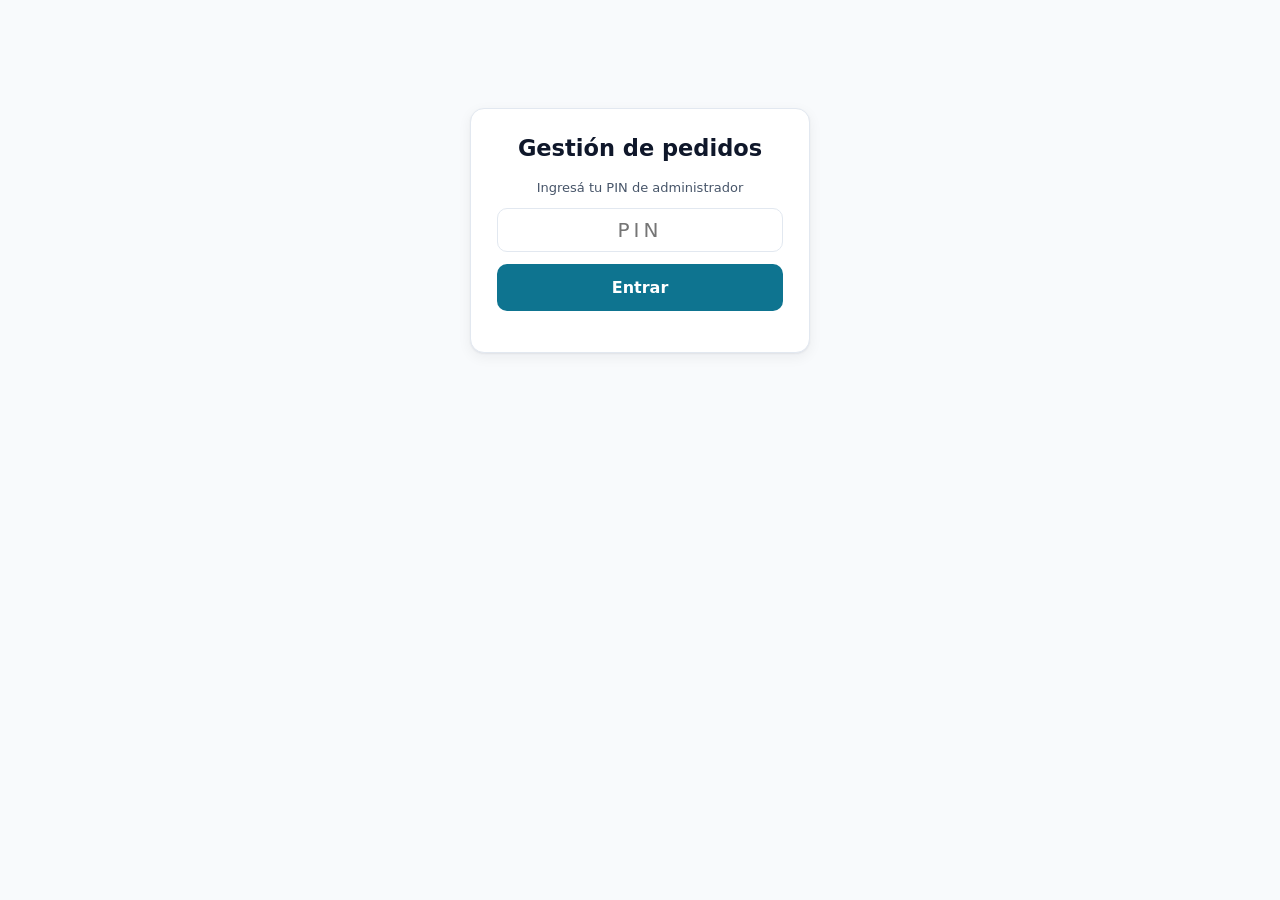
==== commit 0f39d21f: "Fotos de productos (cámara/galería a Drive), datos de facturación y alta de clientes, exportar CSV C" ====
--- a/admin.html
+++ b/admin.html
@@ -48,6 +48,14 @@
   .tot{display:flex;justify-content:space-between;font-weight:800;font-size:20px;margin:10px 0}
   .login{max-width:340px;margin:12vh auto;padding:26px;text-align:center}
   .menu-movil{display:none}
+  .foto-box{display:flex;gap:14px;align-items:center;margin-bottom:14px}
+  .foto-box img{width:120px;height:120px;border-radius:14px;object-fit:cover;background:#f1f5f9;border:1px solid var(--borde)}
+  .foto-box .bts{display:flex;flex-direction:column;gap:8px;flex:1}
+  .foto-box input[type=file]{display:none}
+  .cam{position:relative;display:inline-block}
+  .cam .mini{display:block}
+  .cam span{position:absolute;right:-6px;bottom:-6px;background:#fff;border-radius:50%;width:22px;height:22px;font-size:12px;display:flex;align-items:center;justify-content:center;box-shadow:var(--sombra)}
+  .subiendo{opacity:.5}
   .grid2{display:grid;grid-template-columns:1fr 1fr;gap:10px}
   @media(max-width:860px){
     nav{position:fixed;inset:0 auto 0 0;z-index:40;transform:translateX(-100%);transition:.2s}
@@ -90,7 +98,7 @@
       <button data-sec="stock">📦 Stock <span class="badge" id="nBajos"></span></button>
       <button data-sec="productos">🏷️ Productos y tarifas</button>
       <button data-sec="ofertas">🔥 Ofertas</button>
-      <button data-sec="clientes">👥 Clientes</button>
+      <button data-sec="clientes">👥 Clientes <span class="badge" id="nPend"></span></button>
       <button data-sec="presupuestos">🧾 Presupuestos</button>
       <button data-sec="ajustes">⚙️ Ajustes</button>
       <div class="pie"><a href="#" id="bRefrescar" style="color:#94a3b8">↻ Actualizar datos</a><br><a href="#" id="bSalir" style="color:#94a3b8">Salir</a></div>
@@ -131,6 +139,8 @@
   const b = S.d.productos.filter(p=>U.si(p.Activo) && Number(p.Stock)<=Number(p['Stock mínimo'])).length;
   $('nNuevos').textContent = n||''; $('nNuevos').classList.toggle('oculto',!n);
   $('nBajos').textContent = b||''; $('nBajos').classList.toggle('oculto',!b);
+  const pe = S.d.clientes.filter(c=>String(c.Activo).toUpperCase()==='PENDIENTE').length;
+  $('nPend').textContent = pe||''; $('nPend').classList.toggle('oculto',!pe);
 }
 async function hacer(accion, datos, msg){
   try{ const r = await A(accion, datos); if(msg) U.toast(msg); await cargar(true); return r; }
@@ -161,7 +171,7 @@
     <div class="kpi card"><b>${ps.filter(p=>String(p.Fecha).slice(0,10)===hoy).length}</b><span>Recibidos hoy</span></div>
     <div class="kpi card"><b>${din(ventasMes)}</b><span>Vendido este mes</span></div>
   </div>
-  <div class="barra-sup"><div class="filtros">${filtros.map(f=>`<button class="${f===S.filtro?'on':''}" data-filtro="${f}">${f}</button>`).join('')}</div></div>
+  <div class="barra-sup"><div class="filtros">${filtros.map(f=>`<button class="${f===S.filtro?'on':''}" data-filtro="${f}">${f}</button>`).join('')}</div><span class="esp"></span><button class="btn sec peq" data-exppd>⬇ Exportar para facturar (CSV)</button></div>
   ${lista.length ? lista.map(pedidoHTML).join('') : '<div class="card cargando">No hay pedidos en esta vista.</div>'}`;
 }
 function pedidoHTML(p){
@@ -179,6 +189,7 @@
       ${p.Detalle.map(l=>{ const s=Number(prod(l.id).Stock); return `<tr><td>${U.esc(l.nombre)} ${l.oferta?'<span class="chip oferta">oferta</span>':''}</td><td class="num">${l.cantidad}</td><td class="num">${din(l.precio)}</td><td class="num">${din(l.subtotal)}</td><td>${p['Stock descontado']==='SI'?'<span class="muted">descontado</span>':(s<l.cantidad?`<span class="chip sin">hay ${s}</span>`:`<span class="muted">hay ${s}</span>`)}</td></tr>`; }).join('')}
       <tr><td colspan="3"><b>Total</b></td><td class="num"><b>${din(p.Total)}</b></td><td></td></tr></table></div>
       ${p['Notas cliente']?`<p><b>Notas del cliente:</b> ${U.esc(p['Notas cliente'])}</p>`:''}
+      <p class="muted" style="margin:6px 0">${cli['CUIT/DNI']?`Facturar a: <b>${U.esc(cli['Razón social']||cli.Nombre)}</b> · ${U.esc(cli['CUIT/DNI'])} · ${U.esc(cli['Condición IVA']||'')} · ${U.esc(cli['Dirección fiscal']||'')}${cli.Localidad?', '+U.esc(cli.Localidad):''}`:'⚠️ Cliente sin datos de facturación'}</p>
       <div class="campo" style="margin-top:10px"><label>Notas internas</label><input data-notas="${p.ID}" value="${U.esc(p['Notas internas']||'')}" placeholder="Solo las ves vos"></div>
       <div class="fila" style="justify-content:flex-start;gap:8px">
         ${p.Estado==='Nuevo'?`<button class="btn peq" style="flex:0 0 auto" data-confirmar="${p.ID}">✓ Confirmar (descuenta stock)</button>`:''}
@@ -228,9 +239,9 @@
 function vProductos(){
   const ts = S.d.tarifas;
   $('main').innerHTML = `<h2>Productos y tarifas</h2>
-  <div class="barra-sup"><span class="muted">Tocá un producto para editarlo (nombre, precio, foto…).</span><span class="esp"></span><button class="btn" data-editprod="">+ Nuevo producto</button></div>
+  <div class="barra-sup"><span class="muted">Tocá un producto para editarlo, o 📷 para cambiar su foto. Los productos nuevos y activos aparecen al instante en la app de clientes.</span><span class="esp"></span><button class="btn" data-editprod="">+ Nuevo producto</button></div>
   <div class="card tabla"><table><tr><th></th><th>Producto</th><th>Categoría</th><th class="num">Precio lista</th>${ts.map(t=>`<th class="num">${U.esc(t.Tarifa)}<br><span style="text-transform:none">−${t['Descuento %']}%</span></th>`).join('')}<th>Activo</th></tr>
-  ${S.d.productos.map(p=>`<tr style="cursor:pointer" data-editprod="${p.ID}"><td><img class="mini" src="${U.esc(U.img(p.Imagen))}"></td><td><b>${U.esc(p.Producto)}</b><div class="muted">${U.esc(p.ID)} · ${U.esc(p.Unidad)}</div></td><td>${U.esc(p['Categoría'])}</td>
+  ${S.d.productos.map(p=>`<tr style="cursor:pointer" data-editprod="${p.ID}"><td><span class="cam" data-fotoprod="${p.ID}" title="Cambiar foto"><img class="mini" src="${U.esc(U.img(p.Imagen))}"><span>📷</span></span></td><td><b>${U.esc(p.Producto)}</b><div class="muted">${U.esc(p.ID)} · ${U.esc(p.Unidad)}</div></td><td>${U.esc(p['Categoría'])}</td>
   <td class="num"><b>${din(p.Precio)}</b></td>${ts.map(t=>`<td class="num">${din(U.r2(p.Precio*(1-t['Descuento %']/100)))}</td>`).join('')}<td>${U.si(p.Activo)?'✅':'—'}</td></tr>`).join('')}
   </table></div>
   <div class="barra-sup" style="margin-top:22px"><h3 style="margin:0">Tarifas</h3><span class="esp"></span><button class="btn sec peq" data-subir>% Subir/bajar precios</button><button class="btn peq" data-edittarifa="">+ Nueva tarifa</button></div>
@@ -243,20 +254,22 @@
   const p = id ? prod(id) : { Activo:'SI', Stock:0, 'Stock mínimo':0, Imagen:'' };
   const cats = [...new Set(S.d.productos.map(x=>x['Categoría']).filter(Boolean))];
   modal(`<h3>${id?'Editar':'Nuevo'} producto</h3>
-  <div class="fila" style="align-items:flex-start"><img id="fImgPrev" src="${U.esc(U.img(p.Imagen))}" style="flex:0 0 90px;width:90px;height:90px;border-radius:12px">
-  <div><div class="campo"><label>Nombre</label><input id="fNom" value="${U.esc(p.Producto||'')}"></div>
-  <div class="campo"><label>Unidad / presentación</label><input id="fUni" value="${U.esc(p.Unidad||'')}" placeholder="Bidón 5 L, Unidad, Pack x10…"></div></div></div>
+  ${fotoHTML(p.Imagen)}
+  <div class="campo"><label>Nombre</label><input id="fNom" value="${U.esc(p.Producto||'')}"></div>
+  <div class="campo"><label>Unidad / presentación</label><input id="fUni" value="${U.esc(p.Unidad||'')}" placeholder="Bidón 5 L, Unidad, Pack x10…"></div>
   <div class="campo"><label>Descripción</label><input id="fDesc" value="${U.esc(p['Descripción']||'')}"></div>
   <div class="grid2"><div class="campo"><label>Categoría</label><input id="fCat" list="lcats" value="${U.esc(p['Categoría']||'')}"><datalist id="lcats">${cats.map(c=>`<option>${U.esc(c)}</option>`).join('')}</datalist></div>
   <div class="campo"><label>Precio de lista</label><input id="fPre" type="number" step="0.01" value="${p.Precio??''}"></div>
   ${id?'':`<div class="campo"><label>Stock inicial</label><input id="fSto" type="number" value="0"></div>`}
   <div class="campo"><label>Stock mínimo (alerta)</label><input id="fMin" type="number" value="${p['Stock mínimo']??0}"></div></div>
-  <div class="campo"><label>Imagen (ruta img/… o enlace a una foto)</label><input id="fImg" value="${U.esc(p.Imagen||'')}" placeholder="https://…/foto.jpg"></div>
+  <details style="margin-bottom:12px"><summary class="muted" style="cursor:pointer">Enlace de la imagen (avanzado)</summary><input id="fImg" value="${U.esc(p.Imagen||'')}" placeholder="https://…/foto.jpg" style="margin-top:6px"></details>
   <div class="campo"><label><input type="checkbox" id="fAct" style="width:auto" ${U.si(p.Activo)?'checked':''}> Visible para los clientes</label></div>
   <div class="fila"><button class="btn gris" onclick="cerrarModal()">Cancelar</button><button class="btn" id="fOk">Guardar</button></div>`);
   $('fImg').oninput = e => $('fImgPrev').src = U.img(e.target.value);
+  activarFoto($('fNom').value||'producto', url => { $('fImg').value = url; });
   $('fOk').onclick = async()=>{
     if(!$('fNom').value.trim()) return U.toast('Falta el nombre','error');
+    if(S.subiendo) return U.toast('Esperá a que termine de subir la foto','error');
     const item = { Producto:$('fNom').value.trim(), Unidad:$('fUni').value, 'Descripción':$('fDesc').value, 'Categoría':$('fCat').value, Precio:Number($('fPre').value)||0,
       'Stock mínimo':Number($('fMin').value)||0, Imagen:$('fImg').value.trim(), Activo:$('fAct').checked?'SI':'NO' };
     if(id) item.ID=id; else item.Stock=Number($('fSto').value)||0;
@@ -288,6 +301,37 @@
     try{ for(const p of lista){ await A('guardarProducto',{item:{ID:p.ID, Precio:Math.round(p.Precio*(1+pct/100)/red)*red}}); }
       U.toast('Precios actualizados'); cerrarModal(); await cargar(true); }catch(e){ U.toast(e.message,'error'); }
   };
+}
+
+/* ---------- fotos: cámara o galería ---------- */
+function fotoHTML(src){
+  return `<div class="foto-box"><img id="fImgPrev" src="${U.esc(U.img(src))}" alt="">
+    <div class="bts"><button type="button" class="btn" id="bCam">📷 Hacer foto</button><button type="button" class="btn sec" id="bGal">🖼️ Elegir de la galería</button>
+    <span class="muted" id="fEstado"></span></div>
+    <input type="file" id="inCam" accept="image/*" capture="environment"><input type="file" id="inGal" accept="image/*"></div>`;
+}
+function activarFoto(nombre, alSubir){
+  $('bCam').onclick = () => $('inCam').click();
+  $('bGal').onclick = () => $('inGal').click();
+  const al = async e => {
+    const f = e.target.files && e.target.files[0]; e.target.value=''; if(!f) return;
+    S.subiendo = true; $('fImgPrev').classList.add('subiendo'); $('fEstado').textContent='Subiendo foto…'; $('bCam').disabled=$('bGal').disabled=true;
+    try{
+      const data = await U.foto(f, 900); $('fImgPrev').src = data;
+      const r = await A('subirFoto',{base64:data, nombre});
+      alSubir(r.url); $('fEstado').textContent='✓ Foto lista';
+    }catch(err){ U.toast(err.message,'error'); $('fEstado').textContent='No se pudo subir: '+err.message; }
+    S.subiendo=false; $('fImgPrev').classList.remove('subiendo'); $('bCam').disabled=$('bGal').disabled=false;
+  };
+  $('inCam').onchange = al; $('inGal').onchange = al;
+}
+function modalFoto(id){
+  const p = prod(id);
+  modal(`<h3>Foto · ${U.esc(p.Producto)}</h3>${fotoHTML(p.Imagen)}
+    <div class="fila"><button class="btn gris" onclick="cerrarModal()">Cancelar</button><button class="btn" id="fotoOk" disabled>Guardar foto</button></div>`);
+  let nueva=null;
+  activarFoto(p.Producto, url => { nueva=url; $('fotoOk').disabled=false; });
+  $('fotoOk').onclick = async()=>{ $('fotoOk').disabled=true; try{ await hacer('guardarProducto',{item:{ID:id, Imagen:nueva}},'Foto actualizada'); cerrarModal(); }catch(e){ $('fotoOk').disabled=false; } };
 }
 
 /* ====================== OFERTAS ====================== */
@@ -325,35 +369,76 @@
 }
 
 /* ====================== CLIENTES ====================== */
-function urlCliente(c){ return location.href.replace(/admin\.html.*$/,'').replace(/[?#].*$/,'') + 'index.html?c=' + encodeURIComponent(c['Código acceso']); }
+function urlBase(){ return location.href.replace(/admin\.html.*$/,'').replace(/[?#].*$/,''); }
+function urlCliente(c){ return urlBase() + '?c=' + encodeURIComponent(c['Código acceso']); }
+const esPend = c => String(c.Activo).toUpperCase()==='PENDIENTE';
+const completo = c => U.OBLIGATORIOS.every(k=>String(c[k]||'').trim());
 function vClientes(){
+  const pend = S.d.clientes.filter(esPend);
+  const resto = S.d.clientes.filter(c=>!esPend(c));
+  const fila = c => { const ps=S.d.pedidos.filter(p=>p['Cliente ID']===c.ID&&p.Estado!=='Cancelado');
+    const txt=`Hola ${c.Contacto||c.Nombre}! Desde ahora podés hacer tus pedidos acá: ${urlCliente(c)}`;
+    return `<tr style="${U.si(c.Activo)||esPend(c)?'':'opacity:.5'}"><td><b>${U.esc(c['Razón social']||c.Nombre)}</b><div class="muted">${U.esc(c.Contacto||'')} ${c.Localidad?'· '+U.esc(c.Localidad):''}</div></td>
+    <td>${c['CUIT/DNI']?`${U.esc(c['CUIT/DNI'])}<div class="muted">${U.esc(c['Condición IVA']||'')}</div>`:'<span class="chip poco">Sin datos fiscales</span>'}</td>
+    <td>${U.esc(c['Teléfono']||'')}</td><td><span class="chip">${U.esc(c.Tarifa)}</span></td><td><code>${U.esc(c['Código acceso'])}</code></td><td class="num">${ps.length}</td><td class="num">${din(ps.reduce((s,p)=>s+Number(p.Total),0))}</td>
+    <td style="white-space:nowrap;text-align:right">${esPend(c)?`<button class="btn peq" data-aprobar="${c.ID}">✓ Aprobar</button> `:''}<button class="btn sec peq" data-copiar="${U.esc(urlCliente(c))}">Copiar enlace</button>
+    ${c['Teléfono']&&!esPend(c)?`<a class="btn wa peq" target="_blank" href="${U.wa(c['Teléfono'],txt)}">Enviar</a>`:''}
+    <button class="btn gris peq" data-editcli="${c.ID}">Ver / editar</button></td></tr>`; };
+  const cab = `<tr><th>Cliente</th><th>CUIT/DNI</th><th>Teléfono</th><th>Tarifa</th><th>Código</th><th class="num">Pedidos</th><th class="num">Comprado</th><th></th></tr>`;
   $('main').innerHTML = `<h2>Clientes</h2>
-  <div class="barra-sup"><span class="muted">Cada cliente entra a la app con su enlace personal (lleva su código). Mandáselo por WhatsApp.</span><span class="esp"></span><button class="btn" data-editcli="">+ Nuevo cliente</button></div>
-  <div class="card tabla"><table><tr><th>Cliente</th><th>Teléfono</th><th>Tarifa</th><th>Código</th><th class="num">Pedidos</th><th class="num">Comprado</th><th></th></tr>
-  ${S.d.clientes.map(c=>{ const ps=S.d.pedidos.filter(p=>p['Cliente ID']===c.ID&&p.Estado!=='Cancelado');
-    const txt=`Hola ${c.Contacto||c.Nombre}! Desde ahora podés hacer tus pedidos acá: ${urlCliente(c)}`;
-    return `<tr style="${U.si(c.Activo)?'':'opacity:.5'}"><td><b>${U.esc(c.Nombre)}</b><div class="muted">${U.esc(c.Contacto||'')} ${c['Dirección']?'· '+U.esc(c['Dirección']):''}</div></td><td>${U.esc(c['Teléfono']||'')}</td>
-    <td><span class="chip">${U.esc(c.Tarifa)}</span></td><td><code>${U.esc(c['Código acceso'])}</code></td><td class="num">${ps.length}</td><td class="num">${din(ps.reduce((s,p)=>s+Number(p.Total),0))}</td>
-    <td style="white-space:nowrap;text-align:right"><button class="btn sec peq" data-copiar="${U.esc(urlCliente(c))}">Copiar enlace</button>
-    ${c['Teléfono']?`<a class="btn wa peq" target="_blank" href="${U.wa(c['Teléfono'],txt)}">Enviar</a>`:''}
-    <button class="btn gris peq" data-editcli="${c.ID}">Editar</button></td></tr>`; }).join('')}
-  </table></div>`;
+  <div class="card" style="padding:14px;margin-bottom:14px"><b>Enlace de alta para clientes nuevos</b>
+    <div class="muted" style="margin:4px 0 8px">Mandá este enlace a quien quiera ser cliente: rellena sus datos de facturación y te aparece aquí como pendiente para aprobar.</div>
+    <div class="fila"><input readonly value="${U.esc(urlBase()+'?registro=1')}" style="flex:3"><button class="btn sec" style="flex:0 0 auto" data-copiar="${U.esc(urlBase()+'?registro=1')}">Copiar</button></div></div>
+  ${pend.length?`<h3>Pendientes de aprobar (${pend.length})</h3><div class="card tabla" style="margin-bottom:16px"><table>${cab}${pend.map(fila).join('')}</table></div>`:''}
+  <div class="barra-sup"><span class="muted">${resto.filter(c=>!completo(c)).length} clientes todavía sin datos de facturación completos (se les piden al entrar).</span><span class="esp"></span>
+    <button class="btn sec" data-expcli>⬇ Exportar clientes (CSV)</button><button class="btn" data-editcli="">+ Nuevo cliente</button></div>
+  <div class="card tabla"><table>${cab}${resto.map(fila).join('')}</table></div>`;
 }
 function modalCliente(id){
-  const c = id ? S.d.clientes.find(x=>x.ID===id) : { Tarifa:'General', Activo:'SI' };
-  modal(`<h3>${id?'Editar':'Nuevo'} cliente</h3>
-  <div class="campo"><label>Nombre / comercio</label><input id="cNom" value="${U.esc(c.Nombre||'')}"></div>
-  <div class="grid2"><div class="campo"><label>Persona de contacto</label><input id="cCon" value="${U.esc(c.Contacto||'')}"></div>
-  <div class="campo"><label>Teléfono (WhatsApp, con código país)</label><input id="cTel" value="${U.esc(c['Teléfono']||'')}" placeholder="549381…"></div>
-  <div class="campo"><label>Email</label><input id="cEm" value="${U.esc(c.Email||'')}"></div>
-  <div class="campo"><label>Tarifa</label><select id="cTar">${S.d.tarifas.map(t=>`<option ${t.Tarifa===c.Tarifa?'selected':''}>${U.esc(t.Tarifa)}</option>`).join('')}</select></div></div>
-  <div class="campo"><label>Dirección de entrega</label><input id="cDir" value="${U.esc(c['Dirección']||'')}"></div>
-  <div class="campo"><label>Código de acceso (vacío = se genera solo)</label><input id="cCod" value="${U.esc(c['Código acceso']||'')}" style="text-transform:uppercase"></div>
-  <div class="campo"><label><input type="checkbox" id="cAct" style="width:auto" ${U.si(c.Activo)?'checked':''}> Puede hacer pedidos</label></div>
+  const c = id ? S.d.clientes.find(x=>x.ID===id) : { Tarifa:'General', Activo:'SI', Provincia:'Tucumán' };
+  const inp = (k, lab, ph) => `<div class="campo"><label>${lab}${U.OBLIGATORIOS.includes(k)?' *':''}</label><input data-ck="${k}" value="${U.esc(c[k]||'')}" placeholder="${ph||''}"></div>`;
+  const act = esPend(c)?'PENDIENTE':U.si(c.Activo)?'SI':'NO';
+  modal(`<h3>${id?'Cliente '+U.esc(c.ID):'Nuevo cliente'}</h3>
+  ${id&&c['Datos actualizados']?`<p class="muted" style="margin-top:-8px">Datos actualizados por el cliente: ${U.fecha(c['Datos actualizados'],true)}</p>`:''}
+  <div class="campo"><label>Nombre comercial (como lo ves vos)</label><input data-ck="Nombre" value="${U.esc(c.Nombre||'')}"></div>
+  <b style="color:var(--pri-2)">Facturación</b>
+  ${inp('Razón social','Razón social')}
+  <div class="grid2">${inp('CUIT/DNI','CUIT o DNI','Sin guiones')}
+  <div class="campo"><label>Condición IVA *</label><select data-ck="Condición IVA"><option value="">—</option>${U.CONDICIONES_IVA.map(x=>`<option ${x===c['Condición IVA']?'selected':''}>${x}</option>`).join('')}</select></div></div>
+  ${inp('Dirección fiscal','Domicilio fiscal')}
+  <div class="grid2">${inp('Localidad','Localidad')}${inp('Provincia','Provincia')}${inp('CP','CP')}<div></div></div>
+  <b style="color:var(--pri-2)">Contacto y entrega</b>
+  <div class="grid2">${inp('Contacto','Persona de contacto')}${inp('Teléfono','Teléfono (WhatsApp, con código país)','549381…')}</div>
+  ${inp('Email','Email')}${inp('Dirección','Dirección de entrega')}
+  <b style="color:var(--pri-2)">Acceso a la app</b>
+  <div class="grid2"><div class="campo"><label>Tarifa</label><select data-ck="Tarifa">${S.d.tarifas.map(t=>`<option ${t.Tarifa===c.Tarifa?'selected':''}>${U.esc(t.Tarifa)}</option>`).join('')}</select></div>
+  <div class="campo"><label>Estado</label><select data-ck="Activo"><option value="SI" ${act==='SI'?'selected':''}>Activo (puede pedir)</option><option value="PENDIENTE" ${act==='PENDIENTE'?'selected':''}>Pendiente de aprobar</option><option value="NO" ${act==='NO'?'selected':''}>Bloqueado</option></select></div></div>
+  <div class="campo"><label>Código de acceso (vacío = se genera solo)</label><input data-ck="Código acceso" value="${U.esc(c['Código acceso']||'')}" style="text-transform:uppercase"></div>
   <div class="fila"><button class="btn gris" onclick="cerrarModal()">Cancelar</button><button class="btn" id="cOk">Guardar</button></div>`);
-  $('cOk').onclick = async()=>{ if(!$('cNom').value.trim()) return U.toast('Falta el nombre','error');
-    const item={Nombre:$('cNom').value.trim(),Contacto:$('cCon').value,'Teléfono':$('cTel').value.replace(/\s/g,''),Email:$('cEm').value,Tarifa:$('cTar').value,'Dirección':$('cDir').value,'Código acceso':$('cCod').value.trim().toUpperCase(),Activo:$('cAct').checked?'SI':'NO'};
+  $('cOk').onclick = async()=>{
+    const item={}; document.querySelectorAll('[data-ck]').forEach(el=>item[el.dataset.ck]=el.value.trim());
+    item['CUIT/DNI']=item['CUIT/DNI'].replace(/\D/g,''); item['Teléfono']=item['Teléfono'].replace(/[^\d+]/g,''); item['Código acceso']=item['Código acceso'].toUpperCase();
+    if(!item.Nombre) item.Nombre=item['Razón social'];
+    if(!item.Nombre) return U.toast('Poné al menos el nombre','error');
+    if(item['CUIT/DNI'] && !U.docValido(item['CUIT/DNI']) && !confirm('El CUIT/DNI no parece válido. ¿Guardar igual?')) return;
     if(id) item.ID=id; $('cOk').disabled=true; try{ await hacer('guardarCliente',{item},'Cliente guardado'); cerrarModal(); }catch(e){ $('cOk').disabled=false; } };
+}
+function descargarCSV(nombre, filas){
+  const csv = filas.map(r=>r.map(v=>{ const t=String(v==null?'':v); return /[";\n]/.test(t)?'"'+t.replace(/"/g,'""')+'"':t; }).join(';')).join('\r\n');
+  const a=document.createElement('a'); a.href=URL.createObjectURL(new Blob(['﻿'+csv],{type:'text/csv;charset=utf-8'})); a.download=nombre; a.click();
+}
+function exportarClientes(){
+  const cols=['ID','Razón social','CUIT/DNI','Condición IVA','Dirección fiscal','Localidad','Provincia','CP','Contacto','Teléfono','Email','Dirección','Tarifa','Código acceso','Activo'];
+  descargarCSV('clientes.csv',[cols, ...S.d.clientes.map(c=>cols.map(k=>c[k]))]);
+}
+function exportarPedidos(){
+  const mes = prompt('¿Qué mes exportar? (AAAA-MM)', new Date().toISOString().slice(0,7)); if(!mes) return;
+  const cl = id => S.d.clientes.find(c=>c.ID===id)||{};
+  const filas=[['Pedido','Fecha','Estado','Cliente ID','Razón social','CUIT/DNI','Condición IVA','Dirección fiscal','Localidad','Email','Producto','Cantidad','Precio unit.','Subtotal','Total pedido']];
+  S.d.pedidos.filter(p=>String(p.Fecha).slice(0,7)===mes && p.Estado!=='Cancelado').slice().reverse().forEach(p=>{ const c=cl(p['Cliente ID']);
+    p.Detalle.forEach(l=>filas.push([p.ID,U.fecha(p.Fecha),p.Estado,p['Cliente ID'],c['Razón social']||p.Cliente,c['CUIT/DNI'],c['Condición IVA'],c['Dirección fiscal'],c.Localidad,c.Email,l.nombre,l.cantidad,String(l.precio).replace('.',','),String(l.subtotal).replace('.',','),String(p.Total).replace('.',',')])); });
+  if(filas.length===1) return U.toast('No hay pedidos en '+mes,'error');
+  descargarCSV('pedidos-'+mes+'.csv', filas);
 }
 
 /* ====================== PRESUPUESTOS ====================== */
@@ -423,7 +508,8 @@
   const cfg=S.d.config; const cli=S.d.clientes.find(c=>c.Nombre===cliente)||{};
   $('impresion').innerHTML = `<div class="cabp"><div><h1>${U.esc(cfg.Empresa||'')}</h1>${cfg.WhatsApp?`<div>Tel/WhatsApp: ${U.esc(cfg.WhatsApp)}</div>`:''}</div>
     <div style="text-align:right"><b style="font-size:16pt">${tipo}</b><div>Nº ${U.esc(id)}</div><div>Fecha: ${U.fecha(fecha)}</div>${valido?`<div>Válido hasta: ${U.fecha(valido)}</div>`:''}</div></div>
-    <p><b>Cliente:</b> ${U.esc(cliente)}${cli['Dirección']?'<br><b>Dirección:</b> '+U.esc(cli['Dirección']):''}</p>
+    <p><b>Cliente:</b> ${U.esc(cli['Razón social']||cliente)}${cli['CUIT/DNI']?' · <b>CUIT/DNI:</b> '+U.esc(cli['CUIT/DNI']):''}${cli['Condición IVA']?' · '+U.esc(cli['Condición IVA']):''}
+    ${cli['Dirección fiscal']?'<br><b>Domicilio:</b> '+U.esc(cli['Dirección fiscal'])+(cli.Localidad?', '+U.esc(cli.Localidad):''):''}${cli['Dirección']?'<br><b>Entrega:</b> '+U.esc(cli['Dirección']):''}</p>
     <table><tr><th>Producto</th><th>Presentación</th><th class="num">Cant.</th><th class="num">Precio unit.</th><th class="num">Importe</th></tr>
     ${lineas.map(l=>`<tr><td>${U.esc(l.nombre)}${l.oferta?' (oferta)':''}</td><td>${U.esc(l.unidad||'')}</td><td class="num">${l.cantidad}</td><td class="num">${din(l.precio)}</td><td class="num">${din(l.subtotal)}</td></tr>`).join('')}
     ${extra?`<tr><td colspan="4" class="num">Subtotal</td><td class="num">${din(sub)}</td></tr><tr><td colspan="4" class="num">Descuento ${extra}%</td><td class="num">−${din(U.r2(sub-total))}</td></tr>`:''}
@@ -450,10 +536,15 @@
 
 /* ====================== EVENTOS ====================== */
 document.addEventListener('click', async e=>{
-  const t = e.target.closest('[data-sec],[data-filtro],[data-abrir],[data-confirmar],[data-mov],[data-editprod],[data-edittarifa],[data-subir],[data-editof],[data-editcli],[data-copiar],[data-pp],[data-reimp],[data-apedido],[data-imprimir-ped]');
+  const t = e.target.closest('[data-fotoprod],[data-aprobar],[data-expcli],[data-exppd],[data-sec],[data-filtro],[data-abrir],[data-confirmar],[data-mov],[data-editprod],[data-edittarifa],[data-subir],[data-editof],[data-editcli],[data-copiar],[data-pp],[data-reimp],[data-apedido],[data-imprimir-ped]');
   if(!t) return;
   const d=t.dataset;
-  if(d.sec){ S.sec=d.sec; $('nav').classList.remove('abierto'); pintar(); }
+  if(d.fotoprod){ e.stopPropagation(); modalFoto(d.fotoprod); }
+  else if(d.aprobar){ const c=S.d.clientes.find(x=>x.ID===d.aprobar); await hacer('guardarCliente',{item:{ID:c.ID,Activo:'SI'}},'Cliente aprobado');
+    if(c['Teléfono'] && confirm('¿Avisarle por WhatsApp que ya puede hacer pedidos?')) window.open(U.wa(c['Teléfono'],`Hola ${c.Contacto||c['Razón social']}! Ya está aprobada tu alta. Entrá con tu código ${c['Código acceso']} acá: ${urlCliente(c)}`),'_blank'); }
+  else if(d.expcli!==undefined){ exportarClientes(); }
+  else if(d.exppd!==undefined){ exportarPedidos(); }
+  else if(d.sec){ S.sec=d.sec; $('nav').classList.remove('abierto'); pintar(); }
   else if(d.filtro){ S.filtro=d.filtro; vPedidos(); }
   else if(d.abrir){ $('p_'+d.abrir).classList.toggle('abierto'); }
   else if(d.confirmar){ await hacer('estadoPedido',{id:d.confirmar,estado:'Confirmado'},'Pedido confirmado'); }
